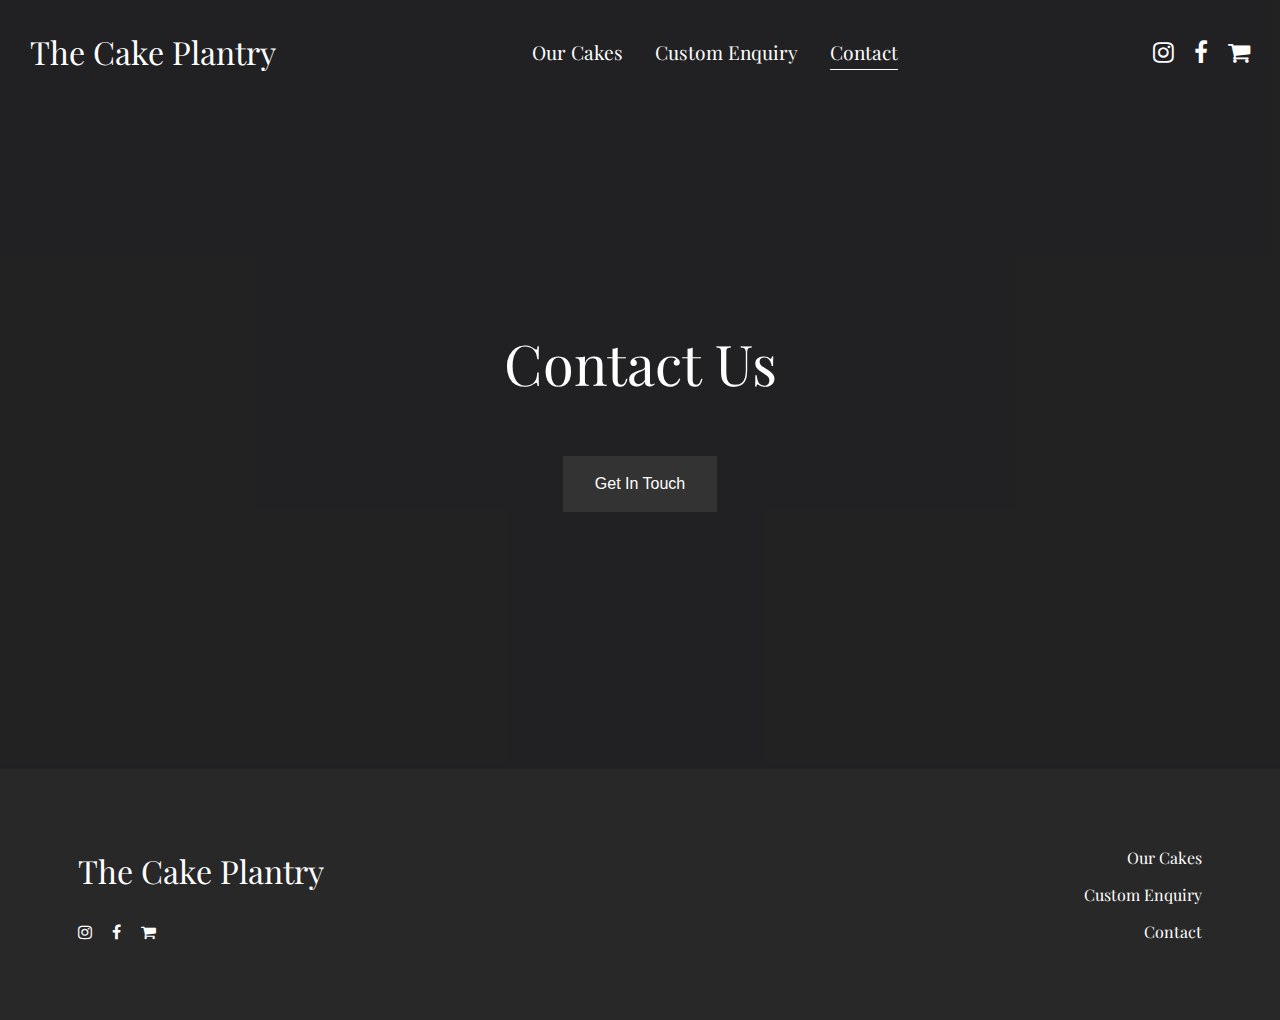
==== page_four_contact.html @ 73597763 "Add files via upload" ====
<!DOCTYPE html>
<html lang="en">
<head>
    <meta charset="UTF-8">
    <meta name="viewport" content="width=device-width, initial-scale=1.0">
    <title>Contact</title>
    <link rel="preconnect" href="https://fonts.googleapis.com">
    <link rel="preconnect" href="https://fonts.gstatic.com" crossorigin>
    <link href="https://fonts.googleapis.com/css2?family=Playfair+Display:ital,wght@0,400;0,700;1,400&display=swap" rel="stylesheet">
    <link rel="stylesheet" href="https://cdnjs.cloudflare.com/ajax/libs/font-awesome/4.7.0/css/font-awesome.min.css">
    <link rel="stylesheet" href="all_pages.css">
</head>

<body>
    <main class="contact-main-image">
        <div class="overlay">
            <nav class="top-nav">
                <div class="home-nav">
                    <a class=home-nav-link href="page_one_main.html">The Cake Plantry</a>
                </div>
                <div class="middle-nav">
                    <a href="page_two_ourcakes.html">Our Cakes</a>
                    <a href="page_three_customenquiry.html">Custom Enquiry</a>
                    <a href="page_four_contact.html"><span class="underlined-heading">Contact</span></a>
                </div>
                <div class="right-nav">
                    <a href="#" class="fa fa-instagram"></a>
                    <a href="#" class="fa fa-facebook"></a>
                    <a href="#" class="fa fa-shopping-cart"></a>
                </div>
            </nav>
        
            <div class="cake-description">
                <p>Contact Us</p>
                <button class="get-in-touch-button" id="get-in-touch-button">Get In Touch</button>

                <div class="form-container" id="form-container">
                    <div class="form-title">Contact Us</div>
                    <form>
                        <input class="form-field" type="text" placeholder="First Name">
                        <input class="form-field" type="text" placeholder="Last Name">
                        <input class="form-field" type="email" placeholder="Email">
                        <textarea class="form-field" placeholder="Message"></textarea>
                    </form>
                    <button class="form-button">Send</button>
                </div>

            </div>
        </div>
    </main>

    <footer>
        <div class="left-footer">
            <a class=home-nav-link href="page_one_main.html">The Cake Plantry</a>
            <div class="icons">
                <a href="#" class="fa fa-instagram"></a>
                <a href="#" class="fa fa-facebook"></a>
                <a href="#" class="fa fa-shopping-cart"></a>
            </div>
        </div>
        <div class="right-footer">
            <a href="page_two_ourcakes.html">Our Cakes</a>
            <a href="page_three_customenquiry.html">Custom Enquiry</a>
            <a href="page_four_contact.html">Contact</a>
        </div>
    </footer>

<script src="contact_page.js"></script>

</body>


</html>
---- all_pages.css ----
body {
    font-family: 'Playfair Display', sans-serif;
    color: white;
    margin: 0;
    padding: 0;
    background-color: rgb(56, 56, 59); 
}

.main-image {
    background-image: url(https://images.unsplash.com/photo-1588195538326-c5b1e9f80a1b?ixlib=rb-4.0.3&ixid=M3wxMjA3fDB8MHxwaG90by1wYWdlfHx8fGVufDB8fHx8fA%3D%3D&auto=format&fit=crop&w=1500&q=80);
}

.overlay {
    background-color: rgba(0, 0, 0, 0.4);
}

.top-nav {
    display: flex;
    background-color: transparent;
    justify-content: space-between;
    align-items: center;
    padding: 30px;
}

.home-nav-link {
    font-size: 2rem;
}

.top-nav a {
    color: rgba(255, 255, 255, 1);
    text-decoration: none;
}

.home-nav {
    display: flex;
}

.middle-nav {
    display: flex;
    gap: 2rem;
    font-size: 1.2rem;
}

.right-nav {
    display: flex;
    gap: 20px;
    font-size: 1.5rem;
}

.underlined-heading {
    border-bottom: 1px solid white;
    padding-bottom: 4px;
}

.cake-description {
    min-height: 500px;
    display: flex;
    flex-direction: column;
    align-items: center;
    padding-top: 13%;
    font-size: 3.5rem;
}

.order-now-button, .add-to-cart-button {
    border: none;
    font-size: 20px;
    font-family: 'Playfair Display', sans-serif;
    color: white;
    background-color: grey;
    cursor: pointer;
    width: 12rem;
    height: 4rem;
    transition-duration: 0.1s;
}
  
.order-now-button:hover, .add-to-cart-button:hover {
    background-color: rgb(0, 0, 0, 0.1);
    color: white;
}

.most-popular-section {
    text-align: center;
}

.most-popular-heading, .our-cakes-heading {
    font-size: 2.5rem;
    padding-top: 2rem;
}

.most-popular-grid {
    display: grid;
    grid-template-columns: repeat(3, 1fr);
    gap: 30px;
    padding: 30px;
}

.most-popular-grid-item {
    display: flex;
    flex-direction: column;
    align-items: center;
}

.most-popular-cake-image img {
    object-fit: cover;
    height: 100%;
    width: 100%;
}

.most-popular-cake-title {
    font-size: 1.5rem;
}

footer {
    background-color: rgba(40, 40, 40, 1);
    display: flex;
    justify-content: space-between;
    align-items: center;
    padding: 30px;
}

footer a {
    color: rgba(255, 255, 255, 1);
    text-decoration: none;
}

.icons {
    display: flex;
    gap: 20px;
    font-size: 1rem;
}

.left-footer {
    display: flex;
    flex-direction: column;
    padding: 3rem;
    gap: 2rem;
}

.right-footer {
    display: flex;
    flex-direction: column;
    align-items: flex-end;
    padding: 3rem;
    gap: 1rem;
}

.our-cakes-section {
    display: flex;
    flex-direction: column;
    align-items: center;
}

.our-cakes-description {
    font-size: 1.2rem;
    padding-bottom: 2rem;
    max-width: 40%;
    text-align: center;
}

.our-cakes-grid {
    display: grid;
    grid-template-columns: repeat(4, 1fr);
    grid-template-rows: repeat(2, 1fr);
    gap: 30px;
    padding: 30px;
}

.our-cakes-grid-item {
    display: flex;
    flex-direction: column;
    align-items: center;
}

.our-cakes-grid-image img {
    object-fit: cover;
    height: 100%;
    width: 100%;
}
.our-cakes-info{
    list-style-type: none;
    text-align: center;
}

.custom-enquiry-form-container {
    max-width: 40%;
    margin: 0 auto;
    border: 1px solid rgba(51, 51, 51, 1);
    padding: 20px;
    color: rgb(51, 51, 51);
    background-color: white;
}

.submit-button {
    background-color: rgba(56, 56, 59, 1);
    font-size: 1rem;
    color: white;
    padding: 19px 32px;
    border: none;
    cursor: pointer;
}

.contact-main-image {
    background-image: url(https://images.unsplash.com/photo-1609968159000-92ebd2c71d22?ixlib=rb-4.0.3&ixid=M3wxMjA3fDB8MHxwaG90by1wYWdlfHx8fGVufDB8fHx8fA%3D%3D&auto=format&fit=crop&w=1770&q=80)
}

.contact-us-description {
    min-height: 600px;
    display: flex;
    flex-direction: column;
    align-items: center;
    padding-top: 5%;
    font-size: 2rem;
}

.get-in-touch-button {
    display: inline-block;
    background-color: rgba(51, 51, 51, 1);
    font-size: 1rem;
    color: white;
    padding: 19px 32px;
    border: none;
    cursor: pointer;
  }

.form-container {
    display: none;
    max-width: 400px;
    margin: 0 auto;
    border: 1px solid rgba(51, 51, 51, 1);
    padding: 20px;
    color: rgba(51, 51, 51, 1);
    background-color: white;
  }
  
  .form-title {
    font-size: 1rem;
    margin-bottom: 10px;
  }
  
  .form-field {
    width: 90%;
    padding: 10px;
    margin-bottom: 15px;
    border: 1px solid lightgrey;
  }
  
  .form-field textarea {
    height: 100px;
  }
  
  .form-button {
    background-color: rgba(56, 56, 59, 1);
    color: white;
    border: none;
    padding: 10px 20px;
    margin: 10px 10px;
    cursor: pointer;
  }
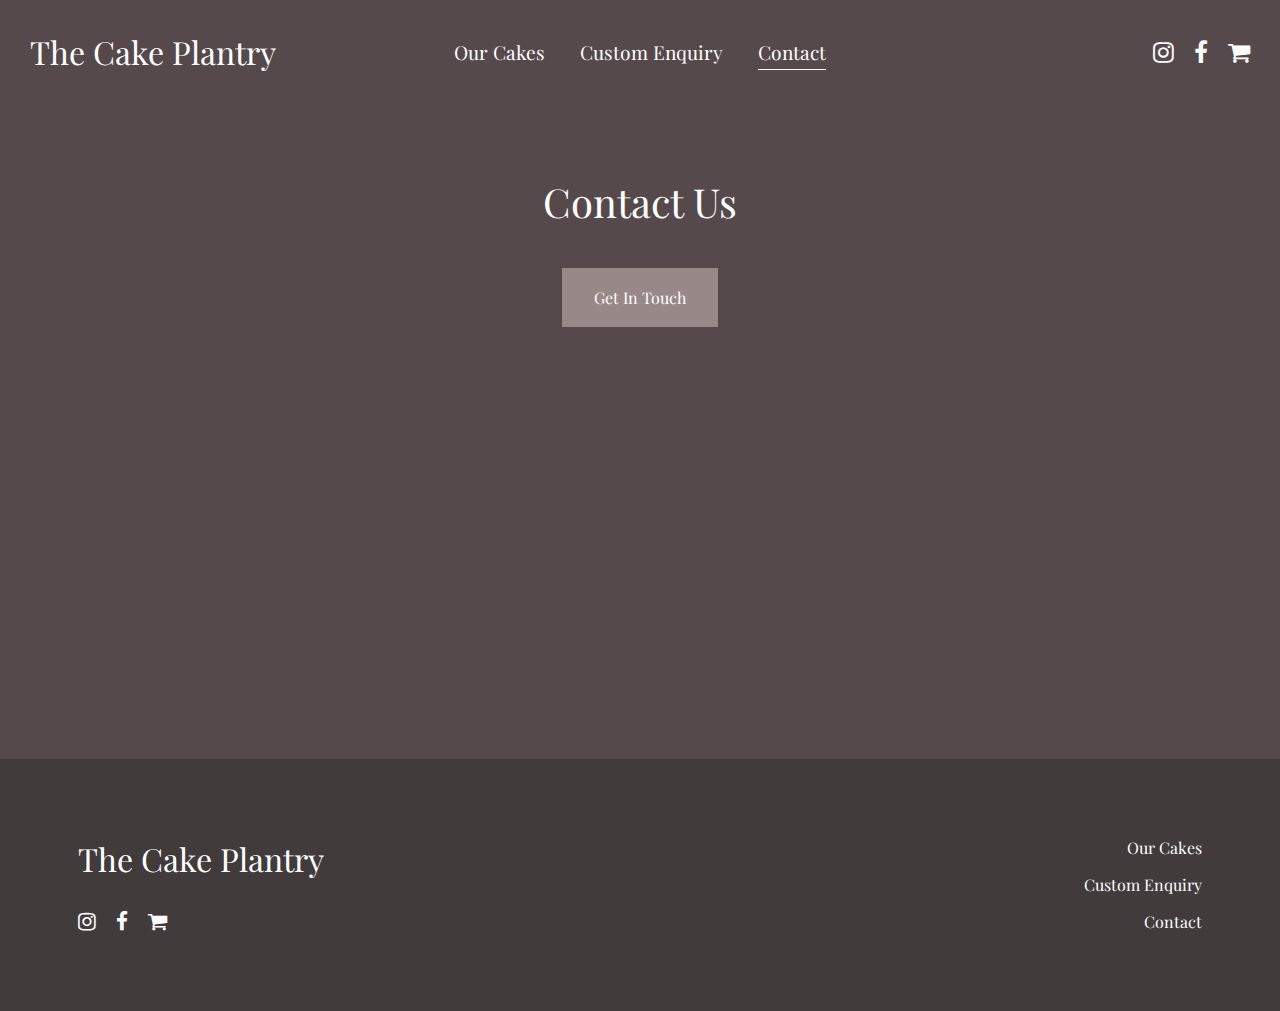
==== commit 809a9d5e: "Add files via upload" ====
--- a/page_four_contact.html
+++ b/page_four_contact.html
@@ -13,36 +13,42 @@
 
 <body>
     <main class="contact-main-image">
-        <div class="overlay">
+        <div class="contact-overlay">
             <nav class="top-nav">
+
                 <div class="home-nav">
                     <a class=home-nav-link href="page_one_main.html">The Cake Plantry</a>
                 </div>
+
                 <div class="middle-nav">
                     <a href="page_two_ourcakes.html">Our Cakes</a>
                     <a href="page_three_customenquiry.html">Custom Enquiry</a>
                     <a href="page_four_contact.html"><span class="underlined-heading">Contact</span></a>
                 </div>
+                
                 <div class="right-nav">
                     <a href="#" class="fa fa-instagram"></a>
                     <a href="#" class="fa fa-facebook"></a>
                     <a href="#" class="fa fa-shopping-cart"></a>
                 </div>
+
             </nav>
         
-            <div class="cake-description">
-                <p>Contact Us</p>
+            <div class="contact-us-description">
+                <p class="contact-us-heading">Contact Us</p>
                 <button class="get-in-touch-button" id="get-in-touch-button">Get In Touch</button>
 
                 <div class="form-container" id="form-container">
-                    <div class="form-title">Contact Us</div>
-                    <form>
-                        <input class="form-field" type="text" placeholder="First Name">
-                        <input class="form-field" type="text" placeholder="Last Name">
-                        <input class="form-field" type="email" placeholder="Email">
-                        <textarea class="form-field" placeholder="Message"></textarea>
-                    </form>
-                    <button class="form-button">Send</button>
+                    <div class="form-heading">Contact Us</div>
+                        <form>
+                            <input class="form-field" type="text" placeholder="First Name" required>
+                            <input class="form-field" type="text" placeholder="Last Name" required>
+                            <input class="form-field" type="email" placeholder="Email" required>
+                            <textarea class="form-field" placeholder="Message" required></textarea>
+                            <div class="submit-button-container">
+                                <button class="form-button">Send</button>
+                            </div>
+                        </form>
                 </div>
 
             </div>
@@ -69,5 +75,4 @@
 
 </body>
 
-
 </html>--- a/all_pages.css
+++ b/all_pages.css
@@ -3,7 +3,7 @@
     color: white;
     margin: 0;
     padding: 0;
-    background-color: rgb(56, 56, 59); 
+    background-color: rgba(86, 73, 76, 1); 
 }
 
 .main-image {
@@ -11,11 +11,12 @@
 }
 
 .overlay {
-    background-color: rgba(0, 0, 0, 0.4);
+    background-color: rgba(0, 0, 0, 0.3);
 }
 
 .top-nav {
-    display: flex;
+    display: grid;
+    grid-template-columns: repeat(3, 1fr);
     background-color: transparent;
     justify-content: space-between;
     align-items: center;
@@ -37,12 +38,14 @@
 
 .middle-nav {
     display: flex;
-    gap: 2rem;
+    justify-content: space-around;
+    align-items: center;
     font-size: 1.2rem;
 }
 
 .right-nav {
     display: flex;
+    justify-content: flex-end;
     gap: 20px;
     font-size: 1.5rem;
 }
@@ -53,12 +56,17 @@
 }
 
 .cake-description {
-    min-height: 500px;
-    display: flex;
-    flex-direction: column;
-    align-items: center;
-    padding-top: 13%;
+    min-height: 600px;
+    display: flex;
+    flex-direction: column;
+    align-items: center;
+    padding-top: 15%;
     font-size: 3.5rem;
+}
+
+.main-description-first-line, .main-description-second-line {
+    text-align: center;
+    margin: 0;
 }
 
 .order-now-button, .add-to-cart-button {
@@ -66,7 +74,7 @@
     font-size: 20px;
     font-family: 'Playfair Display', sans-serif;
     color: white;
-    background-color: grey;
+    background-color: rgba(153, 136, 136, 0.9);
     cursor: pointer;
     width: 12rem;
     height: 4rem;
@@ -74,7 +82,7 @@
 }
   
 .order-now-button:hover, .add-to-cart-button:hover {
-    background-color: rgb(0, 0, 0, 0.1);
+    background-color: rgba(153, 136, 136, 0.7);
     color: white;
 }
 
@@ -82,7 +90,7 @@
     text-align: center;
 }
 
-.most-popular-heading, .our-cakes-heading {
+.most-popular-heading, .our-cakes-heading, .contact-us-heading, .custom-orders-heading {
     font-size: 2.5rem;
     padding-top: 2rem;
 }
@@ -111,7 +119,7 @@
 }
 
 footer {
-    background-color: rgba(40, 40, 40, 1);
+    background-color: rgb(65, 59, 60);
     display: flex;
     justify-content: space-between;
     align-items: center;
@@ -126,7 +134,7 @@
 .icons {
     display: flex;
     gap: 20px;
-    font-size: 1rem;
+    font-size: 1.3rem;
 }
 
 .left-footer {
@@ -144,13 +152,23 @@
     gap: 1rem;
 }
 
-.our-cakes-section {
-    display: flex;
-    flex-direction: column;
-    align-items: center;
-}
-
-.our-cakes-description {
+.custom-enquiry-main-image {
+background-image: url(https://images.unsplash.com/photo-1581745073351-e053d7d73694?ixlib=rb-4.0.3&ixid=M3wxMjA3fDB8MHxwaG90by1wYWdlfHx8fGVufDB8fHx8fA%3D%3D&auto=format&fit=crop&w=1691&q=80);
+min-height: 1200px;
+}
+
+.custom-enquiry-overlay {
+    background-color: rgba(0, 0, 0, 0.3);
+    min-height: 1200px;
+}
+
+.our-cakes-section, .custom-orders-section {
+    display: flex;
+    flex-direction: column;
+    align-items: center;
+}
+
+.our-cakes-description, .custom-orders-description {
     font-size: 1.2rem;
     padding-bottom: 2rem;
     max-width: 40%;
@@ -176,22 +194,45 @@
     height: 100%;
     width: 100%;
 }
+
 .our-cakes-info{
     list-style-type: none;
     text-align: center;
 }
 
 .custom-enquiry-form-container {
-    max-width: 40%;
+    max-width: 50%;
     margin: 0 auto;
-    border: 1px solid rgba(51, 51, 51, 1);
     padding: 20px;
     color: rgb(51, 51, 51);
     background-color: white;
+    font-family: sans-serif;
+    margin-bottom: 100px;
+}
+
+.custom-form-field {
+    display: flex;
+    flex-direction: column;
+    gap: 15px;
+}
+
+.form-heading {
+    font-size: 1.5rem;
+    text-align: center;
+    font-family: sans-serif;
+    padding-bottom: 15px;
+}
+
+.pickupordeliveryoption {
+    padding-bottom: 1rem;
+}
+
+.pickup-or-delivery-label {
+    font-weight: bold;
 }
 
 .submit-button {
-    background-color: rgba(56, 56, 59, 1);
+    background-color: rgba(153, 136, 136, 1);
     font-size: 1rem;
     color: white;
     padding: 19px 32px;
@@ -199,60 +240,71 @@
     cursor: pointer;
 }
 
+.submit-button-container {
+    text-align: center;
+}
+
 .contact-main-image {
-    background-image: url(https://images.unsplash.com/photo-1609968159000-92ebd2c71d22?ixlib=rb-4.0.3&ixid=M3wxMjA3fDB8MHxwaG90by1wYWdlfHx8fGVufDB8fHx8fA%3D%3D&auto=format&fit=crop&w=1770&q=80)
+    background-image: url(https://images.unsplash.com/photo-1609968159000-92ebd2c71d22?ixlib=rb-4.0.3&ixid=M3wxMjA3fDB8MHxwaG90by1wYWdlfHx8fGVufDB8fHx8fA%3D%3D&auto=format&fit=crop&w=1770&q=80);
+    min-height: 759px;
+}
+
+.contact-overlay {
+    min-height: 759px;
 }
 
 .contact-us-description {
-    min-height: 600px;
-    display: flex;
-    flex-direction: column;
-    align-items: center;
-    padding-top: 5%;
-    font-size: 2rem;
+    display: flex;
+    flex-direction: column;
+    align-items: center;
 }
 
 .get-in-touch-button {
     display: inline-block;
-    background-color: rgba(51, 51, 51, 1);
+    background-color: rgba(153, 136, 136, 1);
     font-size: 1rem;
     color: white;
     padding: 19px 32px;
     border: none;
     cursor: pointer;
+    font-family: Playfair Display;
   }
 
 .form-container {
     display: none;
     max-width: 400px;
     margin: 0 auto;
-    border: 1px solid rgba(51, 51, 51, 1);
     padding: 20px;
     color: rgba(51, 51, 51, 1);
     background-color: white;
-  }
+    margin-bottom: 100px;
+}
   
-  .form-title {
+.form-title {
     font-size: 1rem;
     margin-bottom: 10px;
-  }
-  
-  .form-field {
-    width: 90%;
+}
+
+.form-field {
+    width: 95%;
     padding: 10px;
     margin-bottom: 15px;
     border: 1px solid lightgrey;
-  }
-  
-  .form-field textarea {
-    height: 100px;
-  }
-  
-  .form-button {
-    background-color: rgba(56, 56, 59, 1);
+    background-color: rgba(250, 250, 250, 1);
+}
+
+textarea {
+    font-family: sans-serif;
+}
+.form-field textarea {
+    height: 150px;
+}
+
+.form-button {
+    background-color: rgba(153, 136, 136, 1);
     color: white;
     border: none;
     padding: 10px 20px;
     margin: 10px 10px;
     cursor: pointer;
-  }+}
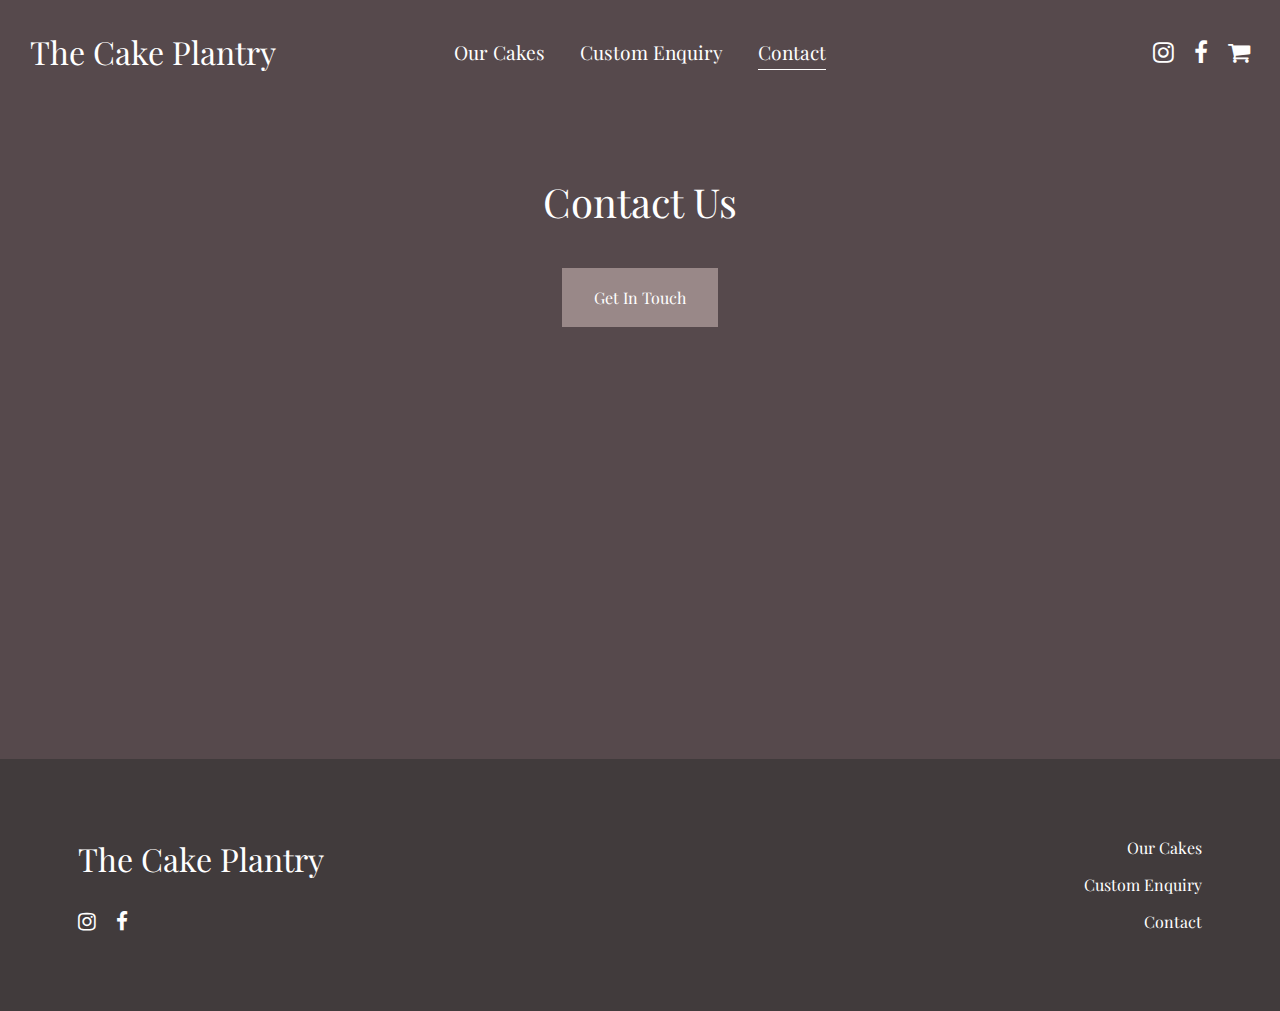
==== commit 9105fd28: "Update page_four_contact.html" ====
--- a/page_four_contact.html
+++ b/page_four_contact.html
@@ -61,7 +61,6 @@
             <div class="icons">
                 <a href="#" class="fa fa-instagram"></a>
                 <a href="#" class="fa fa-facebook"></a>
-                <a href="#" class="fa fa-shopping-cart"></a>
             </div>
         </div>
         <div class="right-footer">
@@ -75,4 +74,4 @@
 
 </body>
 
-</html>+</html>
--- a/all_pages.css
+++ b/all_pages.css
@@ -46,8 +46,14 @@
 .right-nav {
     display: flex;
     justify-content: flex-end;
+    align-items: center;
     gap: 20px;
     font-size: 1.5rem;
+}
+
+.shopping-cart-quantity {
+    font-size: 1rem;
+    font-family: arial;
 }
 
 .underlined-heading {
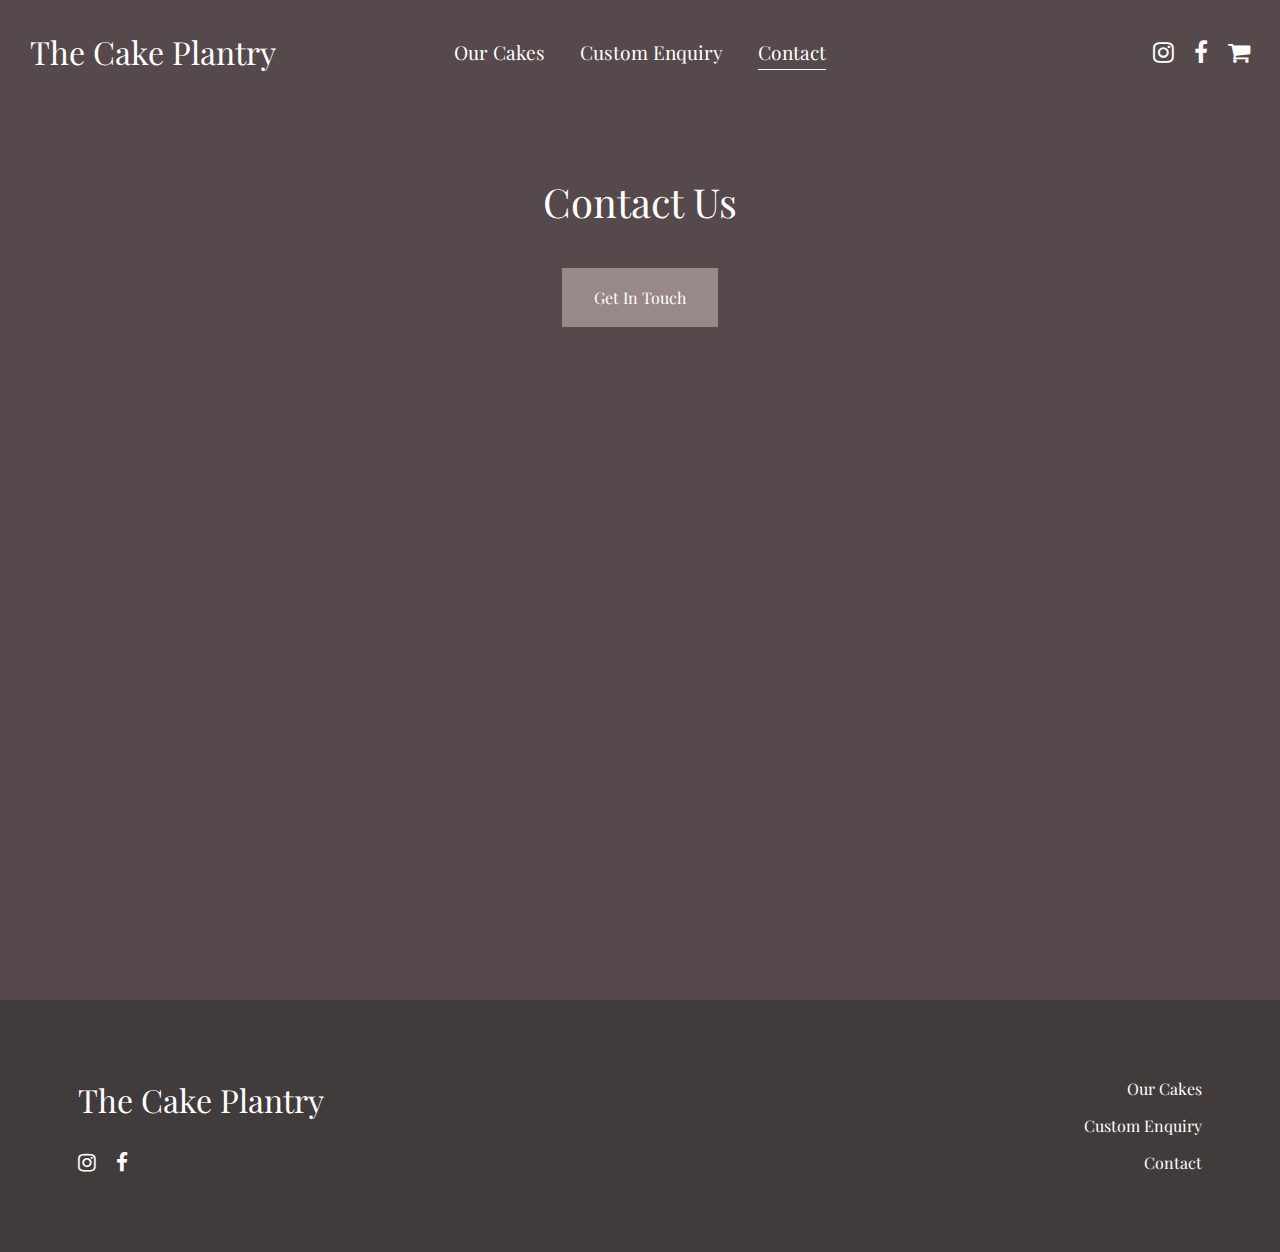
==== commit f5eaae2c: "Update page_four_contact.html" ====
--- a/page_four_contact.html
+++ b/page_four_contact.html
@@ -15,9 +15,8 @@
     <main class="contact-main-image">
         <div class="contact-overlay">
             <nav class="top-nav">
-
                 <div class="home-nav">
-                    <a class=home-nav-link href="page_one_main.html">The Cake Plantry</a>
+                    <a class=home-nav-link href="index.html">The Cake Plantry</a>
                 </div>
 
                 <div class="middle-nav">
@@ -31,13 +30,11 @@
                     <a href="#" class="fa fa-facebook"></a>
                     <a href="#" class="fa fa-shopping-cart"></a>
                 </div>
-
             </nav>
         
             <div class="contact-us-description">
                 <p class="contact-us-heading">Contact Us</p>
                 <button class="get-in-touch-button" id="get-in-touch-button">Get In Touch</button>
-
                 <div class="form-container" id="form-container">
                     <div class="form-heading">Contact Us</div>
                         <form>
@@ -50,14 +47,13 @@
                             </div>
                         </form>
                 </div>
-
             </div>
         </div>
     </main>
 
     <footer>
         <div class="left-footer">
-            <a class=home-nav-link href="page_one_main.html">The Cake Plantry</a>
+            <a class=home-nav-link href="index.html">The Cake Plantry</a>
             <div class="icons">
                 <a href="#" class="fa fa-instagram"></a>
                 <a href="#" class="fa fa-facebook"></a>
@@ -73,5 +69,4 @@
 <script src="contact_page.js"></script>
 
 </body>
-
 </html>
--- a/all_pages.css
+++ b/all_pages.css
@@ -1,6 +1,6 @@
 body {
     font-family: 'Playfair Display', sans-serif;
-    color: white;
+    color: rgba(255, 255, 255, 1);
     margin: 0;
     padding: 0;
     background-color: rgba(86, 73, 76, 1); 
@@ -8,10 +8,13 @@
 
 .main-image {
     background-image: url(https://images.unsplash.com/photo-1588195538326-c5b1e9f80a1b?ixlib=rb-4.0.3&ixid=M3wxMjA3fDB8MHxwaG90by1wYWdlfHx8fGVufDB8fHx8fA%3D%3D&auto=format&fit=crop&w=1500&q=80);
+    background-size: cover;
+    min-height: 900px;
 }
 
 .overlay {
     background-color: rgba(0, 0, 0, 0.3);
+    min-height: 900px;
 }
 
 .top-nav {
@@ -57,7 +60,7 @@
 }
 
 .underlined-heading {
-    border-bottom: 1px solid white;
+    border-bottom: 1px solid rgba(255, 255, 255, 1);
     padding-bottom: 4px;
 }
 
@@ -79,7 +82,7 @@
     border: none;
     font-size: 20px;
     font-family: 'Playfair Display', sans-serif;
-    color: white;
+    color: rgba(255, 255, 255, 1);
     background-color: rgba(153, 136, 136, 0.9);
     cursor: pointer;
     width: 12rem;
@@ -89,7 +92,7 @@
   
 .order-now-button:hover, .add-to-cart-button:hover {
     background-color: rgba(153, 136, 136, 0.7);
-    color: white;
+    color: rgba(255, 255, 255, 1);
 }
 
 .most-popular-section {
@@ -125,7 +128,7 @@
 }
 
 footer {
-    background-color: rgb(65, 59, 60);
+    background-color: rgba(65, 59, 60, 1);
     display: flex;
     justify-content: space-between;
     align-items: center;
@@ -160,6 +163,7 @@
 
 .custom-enquiry-main-image {
 background-image: url(https://images.unsplash.com/photo-1581745073351-e053d7d73694?ixlib=rb-4.0.3&ixid=M3wxMjA3fDB8MHxwaG90by1wYWdlfHx8fGVufDB8fHx8fA%3D%3D&auto=format&fit=crop&w=1691&q=80);
+background-size: cover;
 min-height: 1200px;
 }
 
@@ -185,14 +189,14 @@
     display: grid;
     grid-template-columns: repeat(4, 1fr);
     grid-template-rows: repeat(2, 1fr);
-    gap: 30px;
+    gap: 20px;
     padding: 30px;
 }
 
 .our-cakes-grid-item {
     display: flex;
     flex-direction: column;
-    align-items: center;
+    align-items: center;   
 }
 
 .our-cakes-grid-image img {
@@ -211,7 +215,7 @@
     margin: 0 auto;
     padding: 20px;
     color: rgb(51, 51, 51);
-    background-color: white;
+    background-color: rgba(255, 255, 255, 1);
     font-family: sans-serif;
     margin-bottom: 100px;
 }
@@ -240,7 +244,7 @@
 .submit-button {
     background-color: rgba(153, 136, 136, 1);
     font-size: 1rem;
-    color: white;
+    color: rgba(255, 255, 255, 1);
     padding: 19px 32px;
     border: none;
     cursor: pointer;
@@ -252,11 +256,12 @@
 
 .contact-main-image {
     background-image: url(https://images.unsplash.com/photo-1609968159000-92ebd2c71d22?ixlib=rb-4.0.3&ixid=M3wxMjA3fDB8MHxwaG90by1wYWdlfHx8fGVufDB8fHx8fA%3D%3D&auto=format&fit=crop&w=1770&q=80);
-    min-height: 759px;
+    background-size: cover;
+    min-height: 1000px;
 }
 
 .contact-overlay {
-    min-height: 759px;
+    min-height: 1000px;
 }
 
 .contact-us-description {
@@ -269,11 +274,11 @@
     display: inline-block;
     background-color: rgba(153, 136, 136, 1);
     font-size: 1rem;
-    color: white;
+    color: rgba(255, 255, 255, 1);
     padding: 19px 32px;
     border: none;
     cursor: pointer;
-    font-family: Playfair Display;
+    font-family: 'Playfair Display', sans-serif;
   }
 
 .form-container {
@@ -282,7 +287,7 @@
     margin: 0 auto;
     padding: 20px;
     color: rgba(51, 51, 51, 1);
-    background-color: white;
+    background-color: rgba(255, 255, 255, 1);
     margin-bottom: 100px;
 }
   
@@ -295,20 +300,21 @@
     width: 95%;
     padding: 10px;
     margin-bottom: 15px;
-    border: 1px solid lightgrey;
+    border: 1px solid rgba(211, 211, 211, 1);
     background-color: rgba(250, 250, 250, 1);
 }
 
 textarea {
     font-family: sans-serif;
 }
+
 .form-field textarea {
     height: 150px;
 }
 
 .form-button {
     background-color: rgba(153, 136, 136, 1);
-    color: white;
+    color: rgba(255, 255, 255, 1);
     border: none;
     padding: 10px 20px;
     margin: 10px 10px;
